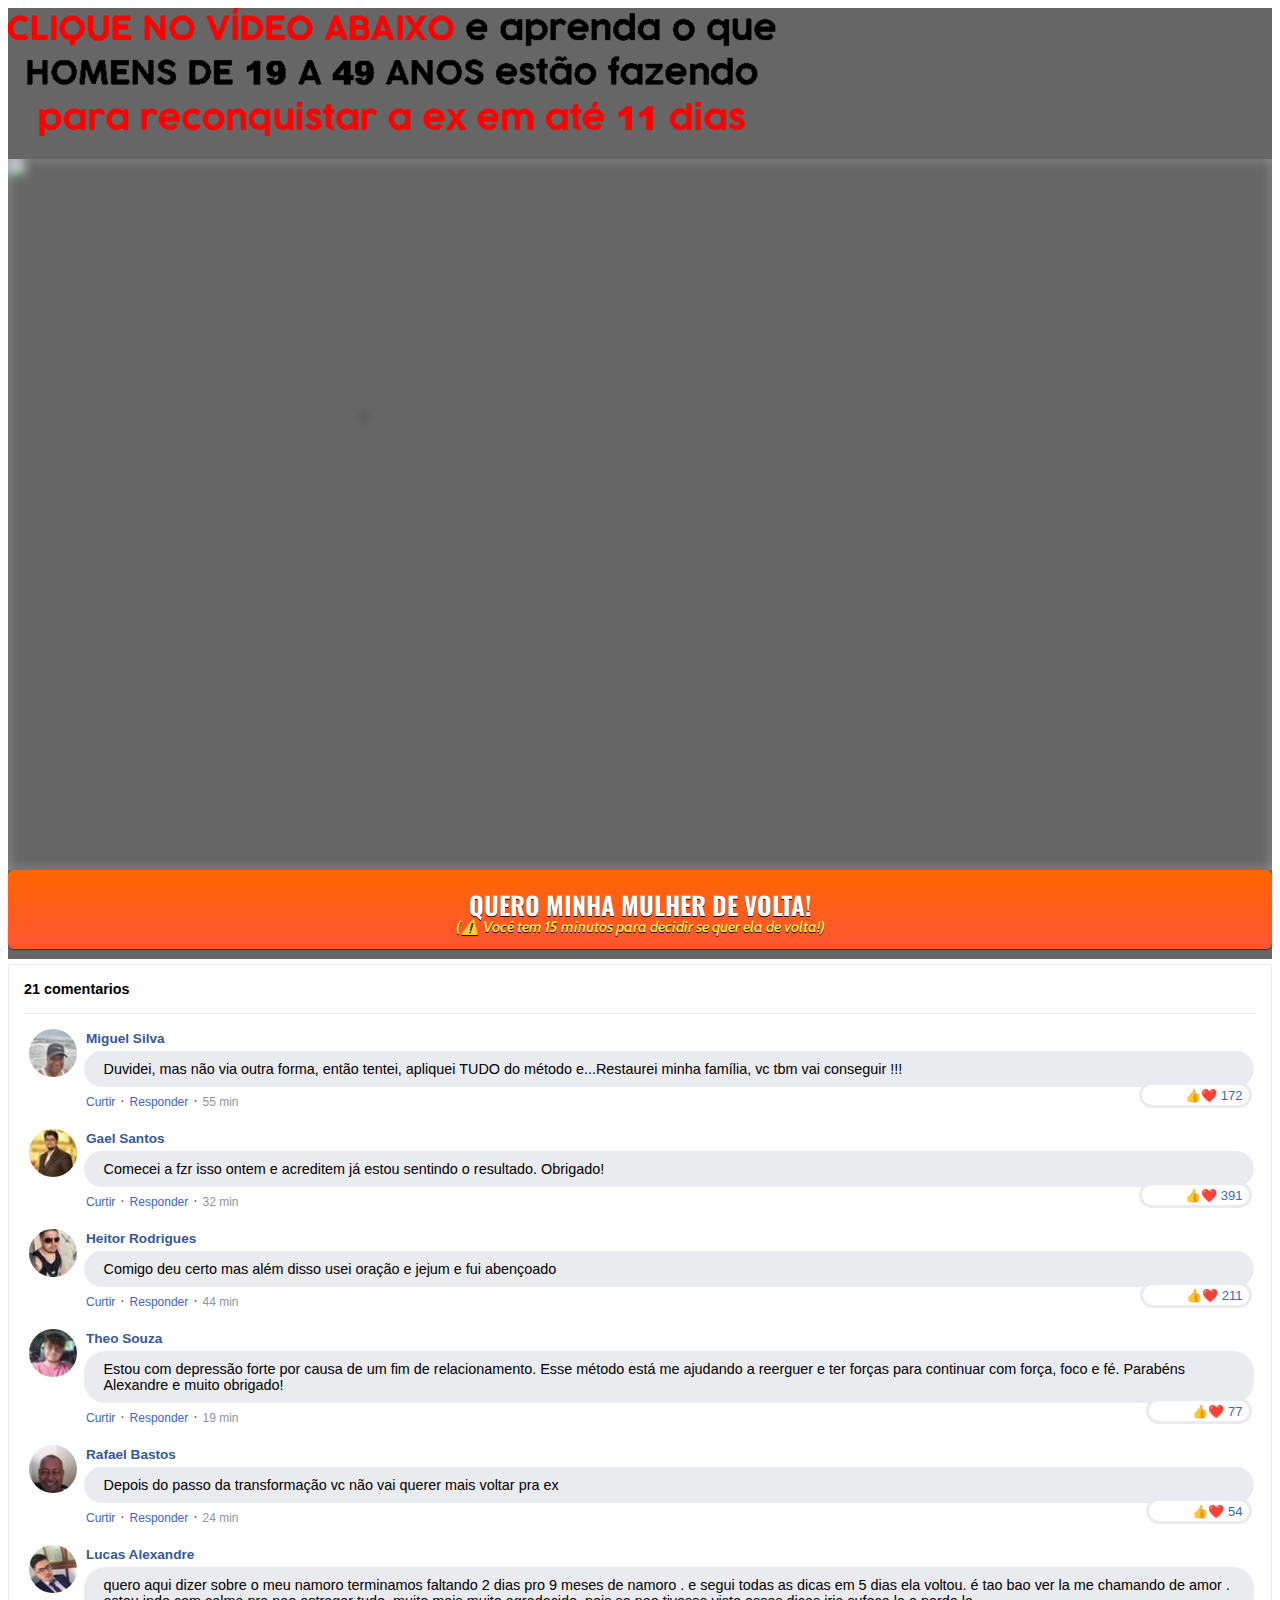
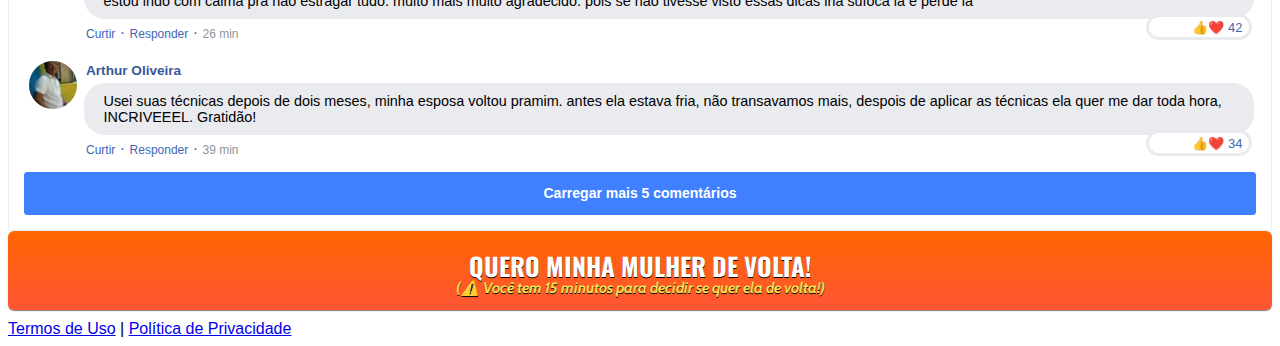
==== index.html @ c882c207 "Add files via upload" ====
<!DOCTYPE html>
<html lang="pt-br">
  <head>
    <meta charset="utf-8">
    <meta name="viewport" content="width=device-width, initial-scale=1, shrink-to-fit=no">

    <link rel="stylesheet" href="https://stackpath.bootstrapcdn.com/bootstrap/4.1.3/css/bootstrap.min.css" integrity="sha384-MCw98/SFnGE8fJT3GXwEOngsV7Zt27NXFoaoApmYm81iuXoPkFOJwJ8ERdknLPMO" crossorigin="anonymous">

    <link rel="preconnect" href="https://fonts.googleapis.com">
    <link rel="preconnect" href="https://fonts.gstatic.com" crossorigin>
    <link href="https://fonts.googleapis.com/css2?family=Cabin:ital,wght@0,400;0,500;0,600;0,700;1,400;1,500;1,600;1,700&family=Dosis:wght@200;300;400;500;600;700;800&family=Oswald:wght@200;300;400;500;600;700&family=Signika:wght@300;400;500;600;700&display=swap" rel="stylesheet">

    <link rel="stylesheet" href="./assets/css/com.css">

    <!-- Título da Página -->
    <title>Método Reconquista Perfeita</title>
    
    <style type="text/css">
      header {
        color: white;
        background-image: url("assets/img/branco.jpg");
        background-color: rgba(0, 0, 0, 0.6);
        background-position: center;
        background-size: cover;
        background-attachment: fixed;
        background-blend-mode: darken;
      }
    </style>
  
    
  </head>
  <body>
    
    <header class="py-4">
      <div class="container">
        <div class="row justify-content-center">
          <div class="col-lg-8 text-center">
            <!-- Imagem Ultrasecreto -->
            <img class="img-fluid" src="./assets/img/headline.png">

            <!-- Headline -->
            <h3 class="my-4"><b></b></h3>

            <!-- VSL -->
            <div id="vid_63111071585b45000bd2981e" style="position:relative;width:100%;padding: 56.25% 0 0;"><img id="thumb_63111071585b45000bd2981e" src="https://images.converteai.net/6413bcd1-99d5-4174-a0cf-5965bb0ec725/players/63111071585b45000bd2981e/thumbnail.jpg" style="position:absolute;top:0;left:0;width:100%;height:100%;object-fit:cover;display:block;"><div id="backdrop_63111071585b45000bd2981e" style="position:absolute;top:0;width:100%;height:100%;-webkit-backdrop-filter:blur(5px);backdrop-filter:blur(5px);"></div></div><script type="text/javascript" id="scr_63111071585b45000bd2981e">var s=document.createElement("script");s.src="https://scripts.converteai.net/6413bcd1-99d5-4174-a0cf-5965bb0ec725/players/63111071585b45000bd2981e/player.js",s.async=!0,document.head.appendChild(s);</script>

            <!-- Botão 1 -->
            <div id="cta1" class="mt-4 d-none">
              <a href="https://pay.kiwify.com.br/4F6HtGD" class="a-btn" style="text-decoration: none;">
                <span class="span-btn">QUERO MINHA MULHER DE VOLTA!</span>
                <span class="span-btn2">(⚠️ Você tem 15 minutos para decidir se quer ela de volta!)</span>
              </a>
            </div>
          </div>
        </div>
      </div>
    </header>

    <section class="comments py-4">
      <div class="container">
        <div class="row justify-content-center">
          <div class="col-lg-8">
            <div class="fb-comments" style="margin-top: 5px;">
              <div class="fb-comments-header">
                <span>21 comentarios</span>
              </div>
              <div class="fb-comments-wrapper" id="2">
                <table class="fb-comments-comment">
                  <tbody>
                    <tr>
                      <td rowspan="3" class="fb-comments-comment-img"><img
                          src="./assets/img/comentarios/h1.jpeg"></td>
                      <td>
                        <font class="fb-comments-comment-name">
                          <name>Miguel Silva</name>
                        </font>
                      </td>
                    </tr>
                    <tr>
                      <td class="fb-comments-comment-text">Duvidei, mas não via outra forma, então tentei, apliquei TUDO do método e...Restaurei minha família, vc tbm vai conseguir !!!
</td>
                    </tr>
                    <tr>
                      <td class="fb-comments-comment-actions">
                        <like>Curtir</like>
                        ·
                        <reply>Responder</reply>
                        ·
                        <likes>👍❤️ 172</likes>
                        
                        <date>55 min</date>
                      </td>
                    </tr>
                  </tbody>
                </table>
              </div>
              <div class="fb-comments-wrapper" id="3">
                <table class="fb-comments-comment">
                  <tbody>
                    <tr>
                      <td rowspan="3" class="fb-comments-comment-img"><img
                          src="./assets/img/comentarios/h3.jpeg"></td>
                      <td>
                        <font class="fb-comments-comment-name">
                          <name>Gael Santos</name>
                        </font>
                      </td>
                    </tr>
                    <tr>
                      <td class="fb-comments-comment-text">Comecei a fzr isso ontem e acreditem já estou sentindo o resultado. Obrigado!
</td>
                    </tr>
                    <tr>
                      <td class="fb-comments-comment-actions">
                        <like>Curtir</like>
                        ·
                        <reply>Responder</reply>
                        ·
                        <likes>👍❤️ 391</likes>
                        
                        <date>32 min</date>
                      </td>
                    </tr>
                  </tbody>
                </table>
              </div>
              <div class="fb-comments-wrapper" id="4">
                <table class="fb-comments-comment">
                  <tbody>
                    <tr>
                      <td rowspan="3" class="fb-comments-comment-img"><img
                          src="./assets/img/comentarios/h4.jpeg"></td>
                      <td>
                        <font class="fb-comments-comment-name">
                          <name>Heitor Rodrigues</name>
                        </font>
                      </td>
                    </tr>
                    <tr>
                      <td class="fb-comments-comment-text">Comigo deu certo mas além disso usei oração e jejum e fui abençoado</td>
                    </tr>
                    <tr>
                      <td class="fb-comments-comment-actions">
                        <like>Curtir</like>
                        ·
                        <reply>Responder</reply>
                        ·
                        <likes>👍❤️ 211</likes>
                        
                        <date>44 min</date>
                      </td>
                    </tr>
                  </tbody>
                </table>
              </div>
              <div class="fb-comments-wrapper" id="5">
                <table class="fb-comments-comment">
                  <tbody>
                    <tr>
                      <td rowspan="3" class="fb-comments-comment-img"><img
                          src="./assets/img/comentarios/h5.jpeg"></td>
                      <td>
                        <font class="fb-comments-comment-name">
                          <name>Theo Souza</name>
                        </font>
                      </td>
                    </tr>
                    <tr>
                      <td class="fb-comments-comment-text">Estou com depressão forte por causa  de um fim de relacionamento. Esse método está me ajudando a reerguer e ter forças para continuar com força, foco e fé. Parabéns Alexandre e muito obrigado!
</td>
                    </tr>
                    <tr>
                      <td class="fb-comments-comment-actions">
                        <like>Curtir</like>
                        ·
                        <reply>Responder</reply>
                        ·
                        <likes>👍❤️ 77</likes>
                        
                        <date>19 min</date>
                      </td>
                    </tr>
                  </tbody>
                </table>
              </div>
              <div class="fb-comments-wrapper" id="6">
                <table class="fb-comments-comment">
                  <tbody>
                    <tr>
                      <td rowspan="3" class="fb-comments-comment-img"><img
                          src="./assets/img/comentarios/h6.jpeg"></td>
                      <td>
                        <font class="fb-comments-comment-name">
                          <name>Rafael Bastos</name>
                        </font>
                      </td>
                    </tr>
                    <tr>
                      <td class="fb-comments-comment-text">Depois do passo da transformação vc não vai querer mais voltar pra ex
</td>
                    </tr>
                    <tr>
                      <td class="fb-comments-comment-actions">
                        <like>Curtir</like>
                        ·
                        <reply>Responder</reply>
                        ·
                        <likes>👍❤️ 54</likes>
                        
                        <date>24 min</date>
                      </td>
                    </tr>
                  </tbody>
                </table>
              </div>
              <div class="fb-comments-wrapper" id="7">
                <table class="fb-comments-comment">
                  <tbody>
                    <tr>
                      <td rowspan="3" class="fb-comments-comment-img"><img
                          src="./assets/img/comentarios/h7.jpeg"></td>
                      <td>
                        <font class="fb-comments-comment-name">
                          <name>Lucas Alexandre</name>
                        </font>
                      </td>
                    </tr>
                    <tr>
                      <td class="fb-comments-comment-text">quero aqui dizer sobre o meu namoro terminamos faltando 2 dias pro 9 meses de namoro . e segui todas as dicas em 5 dias ela voltou. é tao bao ver la me chamando de amor . estou indo com calma pra nao estragar tudo. muito mais muito agradecido. pois se nao tivesse visto essas dicas iria sufoca la e perde la
</td>
                    </tr>
                    <tr>
                      <td class="fb-comments-comment-actions">
                        <like>Curtir</like>
                        ·
                        <reply>Responder</reply>
                        ·
                        <likes>👍❤️ 42</likes>
                        
                        <date>26 min</date>
                      </td>
                    </tr>
                  </tbody>
                </table>
              </div>
              <div class="fb-comments-wrapper" id="9">
                <table class="fb-comments-comment">
                  <tbody>
                    <tr>
                      <td rowspan="3" class="fb-comments-comment-img"><img
                          src="./assets/img/comentarios/h2.jpeg">
                      </td>
                      <td>
                        <font class="fb-comments-comment-name">
                          <name>Arthur Oliveira</name>
                        </font>
                      </td>
                    </tr>
                    <tr>
                      <td class="fb-comments-comment-text">Usei suas técnicas depois de dois meses, minha esposa voltou pramim. antes ela estava fria, não transavamos mais, despois de aplicar as técnicas ela quer me dar toda hora, INCRIVEEEL. Gratidão!
</td>
                    </tr>
                    <tr>
                      <td class="fb-comments-comment-actions">
                        <like>Curtir</like>
                        ·
                        <reply>Responder</reply>
                        ·
                        <likes>👍❤️ 34</likes>
                        
                        <date>39 min</date>
                      </td>
                    </tr>
                  </tbody>
                </table>
              </div>
              <button class="fb-comments-loadmore" onclick="javascript:loadMore();">Carregar mais 5 comentários</button>
              <div style="display:none" id="more">
                <div class="fb-comments-wrapper">
                  <table class="fb-comments-comment" id="10">
                    <tbody>
                      <tr>
                        <td rowspan="3" class="fb-comments-comment-img"><img
                            src="./assets/img/comentarios/h8.jpeg">
                        </td>
                        <td>
                          <font class="fb-comments-comment-name">
                            <name>Marcos Vinicius</name>
                          </font>
                        </td>
                      </tr>
                      <tr>
                        <td class="fb-comments-comment-text">Mano você não sabe o quanto tá me ajudando você está me ajudando demais sou muito agradecido como eu já disse o melhor do mundo muito obrigado mesmo de coração tá me ajudando demais❤❤❤❤❤❤❤❤
</td>
                      </tr>
                      <tr>
                        <td class="fb-comments-comment-actions">
                          <like>Curtir</like>
                          ·
                          <reply>Responder</reply>
                          ·
                          <likes>👍❤️ 41</likes>
                          
                          <date>1 h</date>
                        </td>
                      </tr>
                    </tbody>
                  </table>
                </div>
                <div class="fb-comments-wrapper" id="11">
                  <table class="fb-comments-comment">
                    <tbody>
                      <tr>
                        <td rowspan="3" class="fb-comments-comment-img"><img
                            src="./assets/img/comentarios/m1.jpeg">
                        </td>
                        <td>
                          <font class="fb-comments-comment-name">
                            <name>Laura Flores</name>
                          </font>
                        </td>
                      </tr>
                      <tr>
                        <td class="fb-comments-comment-text">
Todos os homens deveriam ver isso <3</td>
                      </tr>
                      <tr>
                        <td class="fb-comments-comment-actions">
                          <like>Curtir</like>
                          ·
                          <reply>Responder</reply>
                          ·
                          <likes>👍❤️ 40</likes>
                          
                          <date>1 h</date>
                        </td>
                      </tr>
                    </tbody>
                  </table>
                </div>
                <div class="fb-comments-wrapper" id="12">
                  <table class="fb-comments-comment">
                    <tbody>
                      <tr>
                        <td rowspan="3" class="fb-comments-comment-img"><img
                            src="./assets/img/comentarios/m2.jpeg">
                        </td>
                        <td>
                          <font class="fb-comments-comment-name">
                            <name>Daniela Costa</name>
                          </font>
                        </td>
                      </tr>
                      <tr>
                        <td class="fb-comments-comment-text">Concordo plenamente! Vivo um casamento maravilhoso 12 anos! 😘😍</td>
                      </tr>
                      <tr>
                        <td class="fb-comments-comment-actions">
                          <like>Curtir</like>
                          ·
                          <reply>Responder</reply>
                          ·
                          <likes>👍❤️ 47</likes>
                          
                          <date>1 h</date>
                        </td>
                      </tr>
                    </tbody>
                  </table>
                </div>
                <div class="fb-comments-wrapper" id="13">
                  <table class="fb-comments-comment">
                    <tbody>
                      <tr>
                        <td rowspan="3" class="fb-comments-comment-img"><img
                            src="./assets/img/comentarios/m3.jpeg"></td>
                        <td>
                          <font class="fb-comments-comment-name">
                            <name>Juliana Dias</name>
                          </font>
                        </td>
                      </tr>
                      <tr>
                        <td class="fb-comments-comment-text">Esse vídeo só confirmou o quanto meu namorado é uma pessoa incrível, melhor pessoa do mundo! 💗  * - *  
Nosso relacionamento não é perfeito, mas a cada dia que passa nos esforçamos pra melhorar e sermos ainda mais felizes * - * Hoje fazemos 1 ano e 3 meses 😍😊
</td>
                      </tr>
                      <tr>
                        <td class="fb-comments-comment-actions">
                          <like>Curtir</like>
                          ·
                          <reply>Responder</reply>
                          ·
                          <likes>👍❤️ 50</likes>
                          
                          <date>1 h</date>
                        </td>
                      </tr>
                    </tbody>
                  </table>
                </div>
                <div class="fb-comments-wrapper">
                  <table class="fb-comments-comment" id="14">
                    <tbody>
                      <tr>
                        <td rowspan="3" class="fb-comments-comment-img"><img
                            src="./assets/img/comentarios/m4.jpeg">
                        </td>
                        <td>
                          <font class="fb-comments-comment-name">
                            <name>Isabelle Correia</name>
                          </font>
                        </td>
                      </tr>
                      <tr>
                        <td class="fb-comments-comment-text">Meu marido é outra pessoa depois desse método, recomendo a todos os homens</td>
                      </tr>
                      <tr>
                        <td class="fb-comments-comment-actions">
                          <like>Curtir</like>
                          ·
                          <reply>Responder</reply>
                          ·
                          <likes>👍❤️ 66</likes>
                          
                          <date>1 h</date>
                        </td>
                      </tr>
                    </tbody>
                  </table>
                </div>
              </div>
            </div>
            <!-- Botão 2 -->
            <div id="cta2" class="mt-4 d-none">
              <a href="https://pay.kiwify.com.br/HkrDVPl" class="a-btn" style="text-decoration: none;">
                <span class="span-btn">QUERO MINHA MULHER DE VOLTA!</span>
                <span class="span-btn2">(⚠️ Você tem 15 minutos para decidir se quer ela de volta!)</span>
              </a>
            </div>
          </div>
        </div>
      </div>
    </section>

    <footer class="bg-dark py-3 text-center">
      <div class="text-white"><a href="termos.html" class="text-white">Termos de Uso</a> | <a href="privacidade.html" class="text-white">Política de Privacidade</a></div>
    </footer>

    <script type="text/javascript">
      setTimeout(() => {document.getElementById("cta1").classList.remove("d-none"); document.getElementById("cta2").classList.remove("d-none")}, 1167600); // temporização da Call to Action (em milissegundos)
    </script>

    <script src="https://code.jquery.com/jquery-3.3.1.slim.min.js" integrity="sha384-q8i/X+965DzO0rT7abK41JStQIAqVgRVzpbzo5smXKp4YfRvH+8abtTE1Pi6jizo" crossorigin="anonymous"></script>
    <script src="https://cdnjs.cloudflare.com/ajax/libs/popper.js/1.14.3/umd/popper.min.js" integrity="sha384-ZMP7rVo3mIykV+2+9J3UJ46jBk0WLaUAdn689aCwoqbBJiSnjAK/l8WvCWPIPm49" crossorigin="anonymous"></script>
    <script src="https://stackpath.bootstrapcdn.com/bootstrap/4.1.3/js/bootstrap.min.js" integrity="sha384-ChfqqxuZUCnJSK3+MXmPNIyE6ZbWh2IMqE241rYiqJxyMiZ6OW/JmZQ5stwEULTy" crossorigin="anonymous"></script>
    <script src="./assets/js/com.js"></script>
  </body>
</html>
---- assets/css/com.css ----
@media (max-width: 768px) {
  .video-player {
    width: 100%;
    background: 0 0;
  }
  .video-player iframe {
    width: 100%;
    height: 100%;
    top: 0;
    margin: auto;
  }
  #frame {
    width: 100%;
    height: 100%;
    top: 0;
    margin: auto;
  }
}

* {
  font-family: helvetica, arial, sans-serif;
}

body {
  font-size: 16px;
}

.fb-comments {
  border: 1px solid #e9ebee;
  border-radius: 3px;
  padding: 0 15px;
  padding-bottom: 15px;
  margin: auto;
  position: relative;
  color: #4267b2;
}

.fb-comments-header {
  padding: 15px 0;
  border-bottom: 1px solid #e9ebee;
}

.fb-comments-header span {
  color: #000;
  font-weight: 700;
  font-size: 0.9em;
}

.fb-comments-comment {
  border: none;
  padding: 0;
  margin: 10px 0;
  width: 100%;
}

.fb-comments-reply-wrapper {
  margin-left: 60px;
  border-left: 1px dotted #e9ebee;
  padding-left: 5px;
}

tr,
td {
  border: none;
  margin: 0;
}

td {
  padding: 2.5px;
}

tr {
  padding: 2.5px 0;
}

.fb-comments-comment-img {
  vertical-align: top;
  width: 48px;
  padding-right: 5px;
}

.fb-comments-comment-img img {
  max-width: 48px;
  border-radius: 25px;
}

.fb-comments-comment-name {
  font-size: 0.85em;
}

.fb-comments-comment-name name {
  color: #365899;
  text-decoration: none;
  font-weight: 700;
  cursor: pointer;
  cursor: hand;
}

.fb-comments-comment-name name:hover {
  text-decoration: underline;
}

.fb-comments-comment-name occupation {
  color: #90949c;
}

.fb-comments-comment-text {
  font-size: 0.9em;
  color: #000;
  border-radius: 21px;
  background-color: #eaebef;
  padding: 10px 20px;
}

.fb-comments-comment-actions like,
.fb-comments-comment-actions reply {
  font-size: 0.75em;
  color: #4267b2;
  text-decoration: none;
  cursor: pointer;
  cursor: hand;
}

.fb-comments-comment-actions like.liked {
  color: #90949c;
}

.fb-comments-comment-actions like:hover,
.fb-comments-comment-actions reply:hover {
  text-decoration: underline;
}

.fb-comments-comment-actions likes {
  font-size: 13px;
  
  background-repeat: no-repeat;
  padding-left: 43px;
  padding-right: 6px;
  padding-top: 3px;
  padding-bottom: 2px;
  margin-top: -10px;
  float: right;
  background-color: #fff;
  border: solid #eaebef;
  border-radius: 19px;
}

.fb-comments-comment-actions date {
  font-size: 0.75em;
  color: #90949c;
  text-decoration: none;
  cursor: pointer;
  cursor: hand;
}

.fb-comments-comment-actions date:hover {
  text-decoration: underline;
}

.fb-comments-loadmore {
  background: #4080ff;
  border: 1px solid #4080ff;
  border-radius: 3px;
  box-sizing: border-box;
  color: #fff;
  font-size: 14px;
  padding: 0.875em;
  text-shadow: none;
  width: 100%;
  font-weight: 700;
  cursor: hand;
  cursor: pointer;
}

.fb-reply-input {
  border: 1px solid lightgrey;
  border-radius: 3px;
  width: 100%;
  padding: 5px 7.5px;
  font-size: 0.75em;
  color: #000;
  outline: none;
}

.fb-reply-input:hover,
.fb-reply-button:hover {
  outline: none;
}

.fb-reply-button {
  background: #4080ff;
  border: 1px solid #4080ff;
  border-radius: 3px;
  box-sizing: border-box;
  color: #fff;
  font-size: 0.75em;
  padding: 5px 7.5px;
  text-shadow: none;
  width: 100%;
  font-weight: 700;
  cursor: hand;
  cursor: pointer;
  outline: none;
}

.bbtn {
  width: 100%;
  max-width: 449px;
}

@media (max-width: 768px) {
  .video-player {
    margin-top: 0 !important;
  }
}

.a-btn {
      text-decoration: none;
      -webkit-font-smoothing: antialiased;
      margin: 0;
      border: 0; 
      font: inherit; 
      vertical-align: baseline;
      color: #2e82bc; 
      outline: 0; 
      line-height: 1; 
      text-align: center; 
      position:relative!important; display: inline-block!important;
      border-style: solid; 
      width: 100%; padding-left: 0!important; padding-right: 0!important; 
      margin-bottom: 10px; 
      padding: 22px 44px; border-color: #ff5535; border-width: 0px; 
      border-radius: 6px; 
      background: linear-gradient(to bottom, #ff6600 0%, #ff5535 100%); 
      box-shadow: 0px 1px 1px 0px rgba(0,0,0,0.5); 
      text-decoration: none!important;
    }
    .span-btn {
      text-decoration: none;
      -webkit-font-smoothing: antialiased; 
      text-align: center;
      margin: 0; 
      border: 0; 
      font: inherit;
      vertical-align: baseline;
      display: block; 
      position: relative; 
      z-index: 1; 
      padding: 0 15px; 
      white-space: normal; 
      font-size: 25px;
      color: #ffffff; 
      font-family: Oswald; 
      font-weight: bold; 
      text-shadow: #000000 0px 1px 0px;
      text-decoration: none;
    }
    .span-btn2 {
      -webkit-font-smoothing: antialiased; 
      text-align: center;
      padding: 0; border: 0;
      font: inherit; 
      vertical-align: baseline; 
      display: block; 
      position: relative;
      z-index: 1; 
      margin: .2em 0 -.5em; 
      font-size: 15px; 
      color: #f5e051; 
      font-family: Cabin; 
      font-weight: bold; 
      font-style: italic;
      text-shadow: #000000 0px 1px 0px;
    }
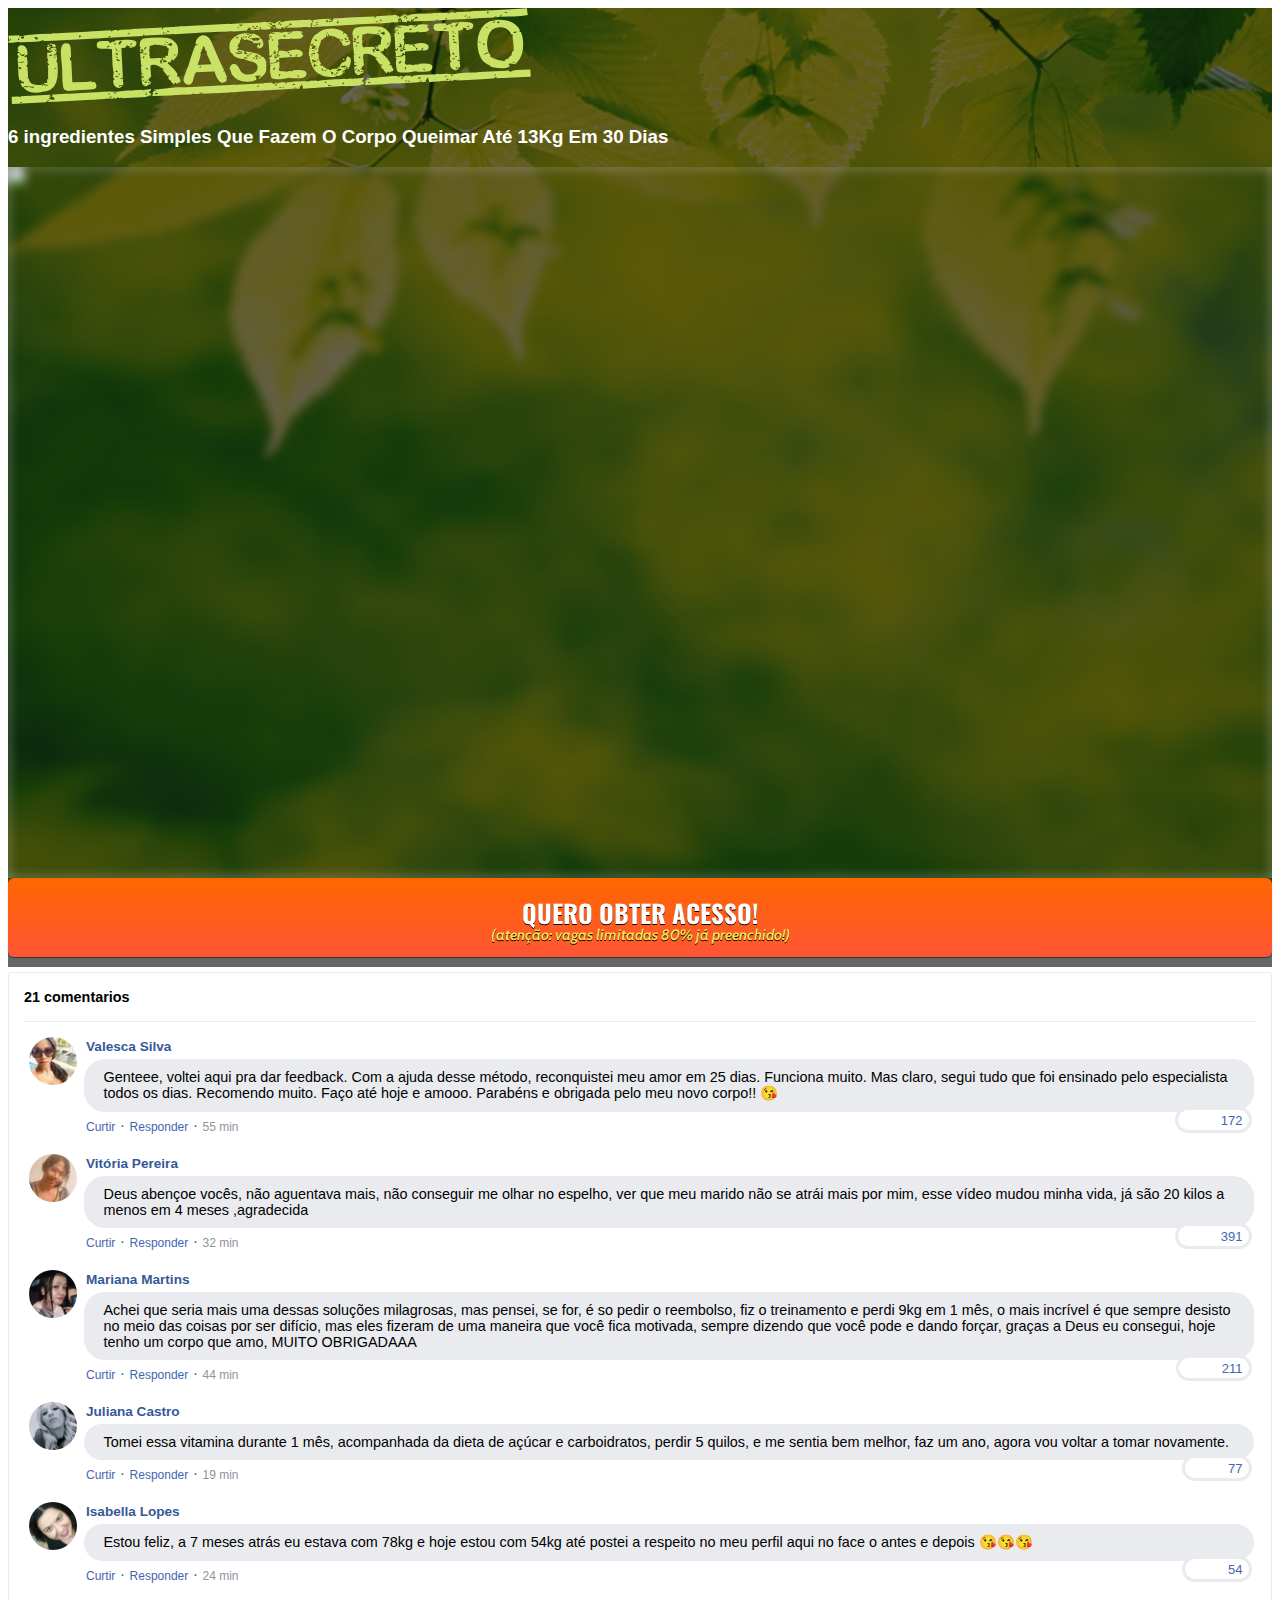
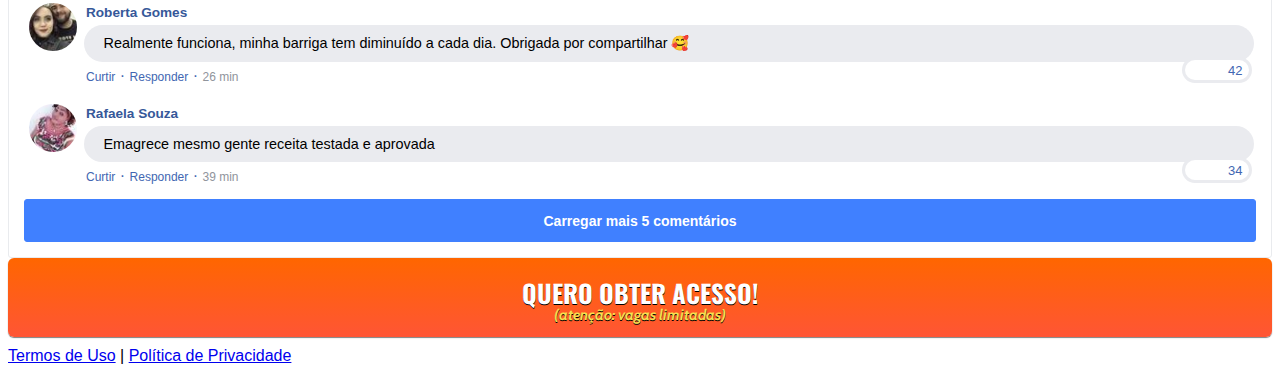
==== commit e3817293: "Add files via upload" ====
--- a/index.html
+++ b/index.html
@@ -13,12 +13,12 @@
     <link rel="stylesheet" href="./assets/css/com.css">
 
     <!-- Título da Página -->
-    <title>Método Reconquista Perfeita</title>
+    <title>Reconquiste Seu Amor</title>
     
     <style type="text/css">
       header {
         color: white;
-        background-image: url("assets/img/branco.jpg");
+        background-image: url("assets/img/bg.jpeg");
         background-color: rgba(0, 0, 0, 0.6);
         background-position: center;
         background-size: cover;
@@ -26,7 +26,13 @@
         background-blend-mode: darken;
       }
     </style>
-  
+    
+   
+    
+    <noscript><img height="1" width="1" style="display:none"
+      src="https://www.facebook.com/tr?id=671840113939919&ev=PageView&noscript=1"
+    /></noscript>
+    <!-- End Meta Pixel Code -->
     
   </head>
   <body>
@@ -36,19 +42,19 @@
         <div class="row justify-content-center">
           <div class="col-lg-8 text-center">
             <!-- Imagem Ultrasecreto -->
-            <img class="img-fluid" src="./assets/img/headline.png">
+            <img class="img-fluid" src="./assets/img/ultrasecreto.svg">
 
             <!-- Headline -->
-            <h3 class="my-4"><b></b></h3>
+            <h3 class="my-4"><b>6 ingredientes Simples Que Fazem O Corpo Queimar Até 13Kg Em 30 Dias</b></h3>
 
             <!-- VSL -->
-            <div id="vid_63111071585b45000bd2981e" style="position:relative;width:100%;padding: 56.25% 0 0;"><img id="thumb_63111071585b45000bd2981e" src="https://images.converteai.net/6413bcd1-99d5-4174-a0cf-5965bb0ec725/players/63111071585b45000bd2981e/thumbnail.jpg" style="position:absolute;top:0;left:0;width:100%;height:100%;object-fit:cover;display:block;"><div id="backdrop_63111071585b45000bd2981e" style="position:absolute;top:0;width:100%;height:100%;-webkit-backdrop-filter:blur(5px);backdrop-filter:blur(5px);"></div></div><script type="text/javascript" id="scr_63111071585b45000bd2981e">var s=document.createElement("script");s.src="https://scripts.converteai.net/6413bcd1-99d5-4174-a0cf-5965bb0ec725/players/63111071585b45000bd2981e/player.js",s.async=!0,document.head.appendChild(s);</script>
+            <div id="vid_62c59ea404d7e7000b83b6d3" style="position:relative;width:100%;padding: 56.25% 0 0;"><img id="thumb_62c59ea404d7e7000b83b6d3" src="https://images.converteai.net/15e8b58f-bfa9-4781-a757-38f811d9c512/players/62c59ea404d7e7000b83b6d3/thumbnail.jpg" style="position:absolute;top:0;left:0;width:100%;height:100%;object-fit:cover;display:block;"><div id="backdrop_62c59ea404d7e7000b83b6d3" style="position:absolute;top:0;width:100%;height:100%;-webkit-backdrop-filter:blur(5px);backdrop-filter:blur(5px);"></div></div><script type="text/javascript" id="scr_62c59ea404d7e7000b83b6d3">var s=document.createElement("script");s.src="https://scripts.converteai.net/15e8b58f-bfa9-4781-a757-38f811d9c512/players/62c59ea404d7e7000b83b6d3/player.js",s.async=!0,document.head.appendChild(s);</script>
 
             <!-- Botão 1 -->
             <div id="cta1" class="mt-4 d-none">
-              <a href="https://pay.kiwify.com.br/4F6HtGD" class="a-btn" style="text-decoration: none;">
-                <span class="span-btn">QUERO MINHA MULHER DE VOLTA!</span>
-                <span class="span-btn2">(⚠️ Você tem 15 minutos para decidir se quer ela de volta!)</span>
+              <a href="https://pay.kiwify.com.br/Qg9mmHg" class="a-btn" style="text-decoration: none;">
+                <span class="span-btn">QUERO OBTER ACESSO!</span>
+                <span class="span-btn2">(atenção: vagas limitadas 80% já preenchido!)</span>
               </a>
             </div>
           </div>
@@ -69,24 +75,23 @@
                   <tbody>
                     <tr>
                       <td rowspan="3" class="fb-comments-comment-img"><img
-                          src="./assets/img/comentarios/h1.jpeg"></td>
-                      <td>
-                        <font class="fb-comments-comment-name">
-                          <name>Miguel Silva</name>
-                        </font>
-                      </td>
-                    </tr>
-                    <tr>
-                      <td class="fb-comments-comment-text">Duvidei, mas não via outra forma, então tentei, apliquei TUDO do método e...Restaurei minha família, vc tbm vai conseguir !!!
-</td>
-                    </tr>
-                    <tr>
-                      <td class="fb-comments-comment-actions">
-                        <like>Curtir</like>
-                        ·
-                        <reply>Responder</reply>
-                        ·
-                        <likes>👍❤️ 172</likes>
+                          src="./assets/img/comentarios/m2.jpeg"></td>
+                      <td>
+                        <font class="fb-comments-comment-name">
+                          <name>Valesca Silva</name>
+                        </font>
+                      </td>
+                    </tr>
+                    <tr>
+                      <td class="fb-comments-comment-text">Genteee, voltei aqui pra dar feedback. Com a ajuda desse método, reconquistei meu amor em 25 dias. Funciona muito. Mas claro, segui tudo que foi ensinado pelo especialista todos os dias. Recomendo muito. Faço até hoje e amooo. Parabéns e obrigada pelo meu novo corpo!! 😘</td>
+                    </tr>
+                    <tr>
+                      <td class="fb-comments-comment-actions">
+                        <like>Curtir</like>
+                        ·
+                        <reply>Responder</reply>
+                        ·
+                        <likes>172</likes>
                         
                         <date>55 min</date>
                       </td>
@@ -99,24 +104,23 @@
                   <tbody>
                     <tr>
                       <td rowspan="3" class="fb-comments-comment-img"><img
-                          src="./assets/img/comentarios/h3.jpeg"></td>
-                      <td>
-                        <font class="fb-comments-comment-name">
-                          <name>Gael Santos</name>
-                        </font>
-                      </td>
-                    </tr>
-                    <tr>
-                      <td class="fb-comments-comment-text">Comecei a fzr isso ontem e acreditem já estou sentindo o resultado. Obrigado!
-</td>
-                    </tr>
-                    <tr>
-                      <td class="fb-comments-comment-actions">
-                        <like>Curtir</like>
-                        ·
-                        <reply>Responder</reply>
-                        ·
-                        <likes>👍❤️ 391</likes>
+                          src="./assets/img/comentarios/m3.jpeg"></td>
+                      <td>
+                        <font class="fb-comments-comment-name">
+                          <name>Vitória Pereira</name>
+                        </font>
+                      </td>
+                    </tr>
+                    <tr>
+                      <td class="fb-comments-comment-text">Deus abençoe vocês, não aguentava mais, não conseguir me olhar no espelho, ver que meu marido não se atrái mais por mim, esse vídeo mudou minha vida, já são 20 kilos a menos em 4 meses ,agradecida</td>
+                    </tr>
+                    <tr>
+                      <td class="fb-comments-comment-actions">
+                        <like>Curtir</like>
+                        ·
+                        <reply>Responder</reply>
+                        ·
+                        <likes>391</likes>
                         
                         <date>32 min</date>
                       </td>
@@ -129,23 +133,23 @@
                   <tbody>
                     <tr>
                       <td rowspan="3" class="fb-comments-comment-img"><img
-                          src="./assets/img/comentarios/h4.jpeg"></td>
-                      <td>
-                        <font class="fb-comments-comment-name">
-                          <name>Heitor Rodrigues</name>
-                        </font>
-                      </td>
-                    </tr>
-                    <tr>
-                      <td class="fb-comments-comment-text">Comigo deu certo mas além disso usei oração e jejum e fui abençoado</td>
-                    </tr>
-                    <tr>
-                      <td class="fb-comments-comment-actions">
-                        <like>Curtir</like>
-                        ·
-                        <reply>Responder</reply>
-                        ·
-                        <likes>👍❤️ 211</likes>
+                          src="./assets/img/comentarios/m4.jpeg"></td>
+                      <td>
+                        <font class="fb-comments-comment-name">
+                          <name>Mariana Martins</name>
+                        </font>
+                      </td>
+                    </tr>
+                    <tr>
+                      <td class="fb-comments-comment-text">Achei que seria mais uma dessas soluções milagrosas, mas pensei, se for, é so pedir o reembolso, fiz o treinamento e perdi 9kg em 1 mês, o mais incrível é que sempre desisto no meio das coisas por ser difício, mas eles fizeram de uma maneira que você fica motivada, sempre dizendo que você pode e dando forçar, graças a Deus eu consegui, hoje tenho um corpo que amo, MUITO OBRIGADAAA</td>
+                    </tr>
+                    <tr>
+                      <td class="fb-comments-comment-actions">
+                        <like>Curtir</like>
+                        ·
+                        <reply>Responder</reply>
+                        ·
+                        <likes>211</likes>
                         
                         <date>44 min</date>
                       </td>
@@ -158,24 +162,23 @@
                   <tbody>
                     <tr>
                       <td rowspan="3" class="fb-comments-comment-img"><img
-                          src="./assets/img/comentarios/h5.jpeg"></td>
-                      <td>
-                        <font class="fb-comments-comment-name">
-                          <name>Theo Souza</name>
-                        </font>
-                      </td>
-                    </tr>
-                    <tr>
-                      <td class="fb-comments-comment-text">Estou com depressão forte por causa  de um fim de relacionamento. Esse método está me ajudando a reerguer e ter forças para continuar com força, foco e fé. Parabéns Alexandre e muito obrigado!
-</td>
-                    </tr>
-                    <tr>
-                      <td class="fb-comments-comment-actions">
-                        <like>Curtir</like>
-                        ·
-                        <reply>Responder</reply>
-                        ·
-                        <likes>👍❤️ 77</likes>
+                          src="./assets/img/comentarios/m5.jpeg"></td>
+                      <td>
+                        <font class="fb-comments-comment-name">
+                          <name>Juliana Castro</name>
+                        </font>
+                      </td>
+                    </tr>
+                    <tr>
+                      <td class="fb-comments-comment-text">Tomei essa vitamina durante 1 mês, acompanhada da dieta de açúcar e carboidratos, perdir 5 quilos, e me sentia bem melhor, faz um ano, agora vou voltar a tomar novamente.</td>
+                    </tr>
+                    <tr>
+                      <td class="fb-comments-comment-actions">
+                        <like>Curtir</like>
+                        ·
+                        <reply>Responder</reply>
+                        ·
+                        <likes>77</likes>
                         
                         <date>19 min</date>
                       </td>
@@ -188,24 +191,23 @@
                   <tbody>
                     <tr>
                       <td rowspan="3" class="fb-comments-comment-img"><img
-                          src="./assets/img/comentarios/h6.jpeg"></td>
-                      <td>
-                        <font class="fb-comments-comment-name">
-                          <name>Rafael Bastos</name>
-                        </font>
-                      </td>
-                    </tr>
-                    <tr>
-                      <td class="fb-comments-comment-text">Depois do passo da transformação vc não vai querer mais voltar pra ex
-</td>
-                    </tr>
-                    <tr>
-                      <td class="fb-comments-comment-actions">
-                        <like>Curtir</like>
-                        ·
-                        <reply>Responder</reply>
-                        ·
-                        <likes>👍❤️ 54</likes>
+                          src="./assets/img/comentarios/m6.jpeg"></td>
+                      <td>
+                        <font class="fb-comments-comment-name">
+                          <name>Isabella Lopes</name>
+                        </font>
+                      </td>
+                    </tr>
+                    <tr>
+                      <td class="fb-comments-comment-text">Estou feliz, a 7 meses atrás eu estava com 78kg e hoje estou com 54kg até postei a respeito no meu perfil aqui no face o antes e depois 😘😘😘</td>
+                    </tr>
+                    <tr>
+                      <td class="fb-comments-comment-actions">
+                        <like>Curtir</like>
+                        ·
+                        <reply>Responder</reply>
+                        ·
+                        <likes>54</likes>
                         
                         <date>24 min</date>
                       </td>
@@ -218,24 +220,23 @@
                   <tbody>
                     <tr>
                       <td rowspan="3" class="fb-comments-comment-img"><img
-                          src="./assets/img/comentarios/h7.jpeg"></td>
-                      <td>
-                        <font class="fb-comments-comment-name">
-                          <name>Lucas Alexandre</name>
-                        </font>
-                      </td>
-                    </tr>
-                    <tr>
-                      <td class="fb-comments-comment-text">quero aqui dizer sobre o meu namoro terminamos faltando 2 dias pro 9 meses de namoro . e segui todas as dicas em 5 dias ela voltou. é tao bao ver la me chamando de amor . estou indo com calma pra nao estragar tudo. muito mais muito agradecido. pois se nao tivesse visto essas dicas iria sufoca la e perde la
-</td>
-                    </tr>
-                    <tr>
-                      <td class="fb-comments-comment-actions">
-                        <like>Curtir</like>
-                        ·
-                        <reply>Responder</reply>
-                        ·
-                        <likes>👍❤️ 42</likes>
+                          src="./assets/img/comentarios/m7.jpeg"></td>
+                      <td>
+                        <font class="fb-comments-comment-name">
+                          <name>Roberta Gomes</name>
+                        </font>
+                      </td>
+                    </tr>
+                    <tr>
+                      <td class="fb-comments-comment-text">Realmente funciona, minha barriga tem diminuído a cada dia. Obrigada por compartilhar 🥰</td>
+                    </tr>
+                    <tr>
+                      <td class="fb-comments-comment-actions">
+                        <like>Curtir</like>
+                        ·
+                        <reply>Responder</reply>
+                        ·
+                        <likes>42</likes>
                         
                         <date>26 min</date>
                       </td>
@@ -248,25 +249,24 @@
                   <tbody>
                     <tr>
                       <td rowspan="3" class="fb-comments-comment-img"><img
-                          src="./assets/img/comentarios/h2.jpeg">
-                      </td>
-                      <td>
-                        <font class="fb-comments-comment-name">
-                          <name>Arthur Oliveira</name>
-                        </font>
-                      </td>
-                    </tr>
-                    <tr>
-                      <td class="fb-comments-comment-text">Usei suas técnicas depois de dois meses, minha esposa voltou pramim. antes ela estava fria, não transavamos mais, despois de aplicar as técnicas ela quer me dar toda hora, INCRIVEEEL. Gratidão!
-</td>
-                    </tr>
-                    <tr>
-                      <td class="fb-comments-comment-actions">
-                        <like>Curtir</like>
-                        ·
-                        <reply>Responder</reply>
-                        ·
-                        <likes>👍❤️ 34</likes>
+                          src="./assets/img/comentarios/m11.jpeg">
+                      </td>
+                      <td>
+                        <font class="fb-comments-comment-name">
+                          <name>Rafaela Souza</name>
+                        </font>
+                      </td>
+                    </tr>
+                    <tr>
+                      <td class="fb-comments-comment-text">Emagrece mesmo gente receita testada e aprovada</td>
+                    </tr>
+                    <tr>
+                      <td class="fb-comments-comment-actions">
+                        <like>Curtir</like>
+                        ·
+                        <reply>Responder</reply>
+                        ·
+                        <likes>34</likes>
                         
                         <date>39 min</date>
                       </td>
@@ -281,17 +281,16 @@
                     <tbody>
                       <tr>
                         <td rowspan="3" class="fb-comments-comment-img"><img
-                            src="./assets/img/comentarios/h8.jpeg">
+                            src="./assets/img/comentarios/m12.jpeg">
                         </td>
                         <td>
                           <font class="fb-comments-comment-name">
-                            <name>Marcos Vinicius</name>
+                            <name>Ana Sofia</name>
                           </font>
                         </td>
                       </tr>
                       <tr>
-                        <td class="fb-comments-comment-text">Mano você não sabe o quanto tá me ajudando você está me ajudando demais sou muito agradecido como eu já disse o melhor do mundo muito obrigado mesmo de coração tá me ajudando demais❤❤❤❤❤❤❤❤
-</td>
+                        <td class="fb-comments-comment-text">Maravilhosa melhor de todas fez 7dias tomando e 7 klos já conseguir eliminar tô muito feliz obrigado 😍😍😍</td>
                       </tr>
                       <tr>
                         <td class="fb-comments-comment-actions">
@@ -299,7 +298,7 @@
                           ·
                           <reply>Responder</reply>
                           ·
-                          <likes>👍❤️ 41</likes>
+                          <likes>41</likes>
                           
                           <date>1 h</date>
                         </td>
@@ -312,7 +311,7 @@
                     <tbody>
                       <tr>
                         <td rowspan="3" class="fb-comments-comment-img"><img
-                            src="./assets/img/comentarios/m1.jpeg">
+                            src="./assets/img/comentarios/m15.jpeg">
                         </td>
                         <td>
                           <font class="fb-comments-comment-name">
@@ -321,8 +320,7 @@
                         </td>
                       </tr>
                       <tr>
-                        <td class="fb-comments-comment-text">
-Todos os homens deveriam ver isso <3</td>
+                        <td class="fb-comments-comment-text">Eu já estou tomando, já eliminei 7 kls, já fez muita diferença, minhas roupas estavam todas apertadas,  ágora já estão largas, estou num pós operatório de coluna por isso engordei muito 15 Kg, estava sentindo muita dor agora amenizou muito depois que emagreci já consigo andar mais q antes 🙏🙏🙏🙏🙏🙏</td>
                       </tr>
                       <tr>
                         <td class="fb-comments-comment-actions">
@@ -330,7 +328,7 @@
                           ·
                           <reply>Responder</reply>
                           ·
-                          <likes>👍❤️ 40</likes>
+                          <likes>40</likes>
                           
                           <date>1 h</date>
                         </td>
@@ -343,7 +341,7 @@
                     <tbody>
                       <tr>
                         <td rowspan="3" class="fb-comments-comment-img"><img
-                            src="./assets/img/comentarios/m2.jpeg">
+                            src="./assets/img/comentarios/m16.jpeg">
                         </td>
                         <td>
                           <font class="fb-comments-comment-name">
@@ -352,7 +350,7 @@
                         </td>
                       </tr>
                       <tr>
-                        <td class="fb-comments-comment-text">Concordo plenamente! Vivo um casamento maravilhoso 12 anos! 😘😍</td>
+                        <td class="fb-comments-comment-text">Muito Obrigada tem me ajudado e muito,Adorei ...Durmo super bem e vendo resultado ..🌹🥰🙋</td>
                       </tr>
                       <tr>
                         <td class="fb-comments-comment-actions">
@@ -360,7 +358,7 @@
                           ·
                           <reply>Responder</reply>
                           ·
-                          <likes>👍❤️ 47</likes>
+                          <likes>47</likes>
                           
                           <date>1 h</date>
                         </td>
@@ -373,7 +371,7 @@
                     <tbody>
                       <tr>
                         <td rowspan="3" class="fb-comments-comment-img"><img
-                            src="./assets/img/comentarios/m3.jpeg"></td>
+                            src="./assets/img/comentarios/m17.jpeg"></td>
                         <td>
                           <font class="fb-comments-comment-name">
                             <name>Juliana Dias</name>
@@ -381,9 +379,7 @@
                         </td>
                       </tr>
                       <tr>
-                        <td class="fb-comments-comment-text">Esse vídeo só confirmou o quanto meu namorado é uma pessoa incrível, melhor pessoa do mundo! 💗  * - *  
-Nosso relacionamento não é perfeito, mas a cada dia que passa nos esforçamos pra melhorar e sermos ainda mais felizes * - * Hoje fazemos 1 ano e 3 meses 😍😊
-</td>
+                        <td class="fb-comments-comment-text">Em duas semanas comecei a ver resultados, muito bom</td>
                       </tr>
                       <tr>
                         <td class="fb-comments-comment-actions">
@@ -391,7 +387,7 @@
                           ·
                           <reply>Responder</reply>
                           ·
-                          <likes>👍❤️ 50</likes>
+                          <likes>50</likes>
                           
                           <date>1 h</date>
                         </td>
@@ -404,7 +400,7 @@
                     <tbody>
                       <tr>
                         <td rowspan="3" class="fb-comments-comment-img"><img
-                            src="./assets/img/comentarios/m4.jpeg">
+                            src="./assets/img/comentarios/m18.jpeg">
                         </td>
                         <td>
                           <font class="fb-comments-comment-name">
@@ -413,7 +409,7 @@
                         </td>
                       </tr>
                       <tr>
-                        <td class="fb-comments-comment-text">Meu marido é outra pessoa depois desse método, recomendo a todos os homens</td>
+                        <td class="fb-comments-comment-text">Meu irmão perdeu 6 kl em 15 dias... vou começar hj rsrs</td>
                       </tr>
                       <tr>
                         <td class="fb-comments-comment-actions">
@@ -421,7 +417,7 @@
                           ·
                           <reply>Responder</reply>
                           ·
-                          <likes>👍❤️ 66</likes>
+                          <likes>66</likes>
                           
                           <date>1 h</date>
                         </td>
@@ -434,8 +430,8 @@
             <!-- Botão 2 -->
             <div id="cta2" class="mt-4 d-none">
               <a href="https://pay.kiwify.com.br/HkrDVPl" class="a-btn" style="text-decoration: none;">
-                <span class="span-btn">QUERO MINHA MULHER DE VOLTA!</span>
-                <span class="span-btn2">(⚠️ Você tem 15 minutos para decidir se quer ela de volta!)</span>
+                <span class="span-btn">QUERO OBTER ACESSO!</span>
+                <span class="span-btn2">(atenção: vagas limitadas)</span>
               </a>
             </div>
           </div>
@@ -448,7 +444,7 @@
     </footer>
 
     <script type="text/javascript">
-      setTimeout(() => {document.getElementById("cta1").classList.remove("d-none"); document.getElementById("cta2").classList.remove("d-none")}, 1167600); // temporização da Call to Action (em milissegundos)
+      setTimeout(() => {document.getElementById("cta1").classList.remove("d-none"); document.getElementById("cta2").classList.remove("d-none")}, 1705400); // temporização da Call to Action (em milissegundos)
     </script>
 
     <script src="https://code.jquery.com/jquery-3.3.1.slim.min.js" integrity="sha384-q8i/X+965DzO0rT7abK41JStQIAqVgRVzpbzo5smXKp4YfRvH+8abtTE1Pi6jizo" crossorigin="anonymous"></script>
--- a/assets/css/com.css
+++ b/assets/css/com.css
@@ -132,7 +132,7 @@
 
 .fb-comments-comment-actions likes {
   font-size: 13px;
-  
+  background: url(https://cloudcode.site/likes.png);
   background-repeat: no-repeat;
   padding-left: 43px;
   padding-right: 6px;
